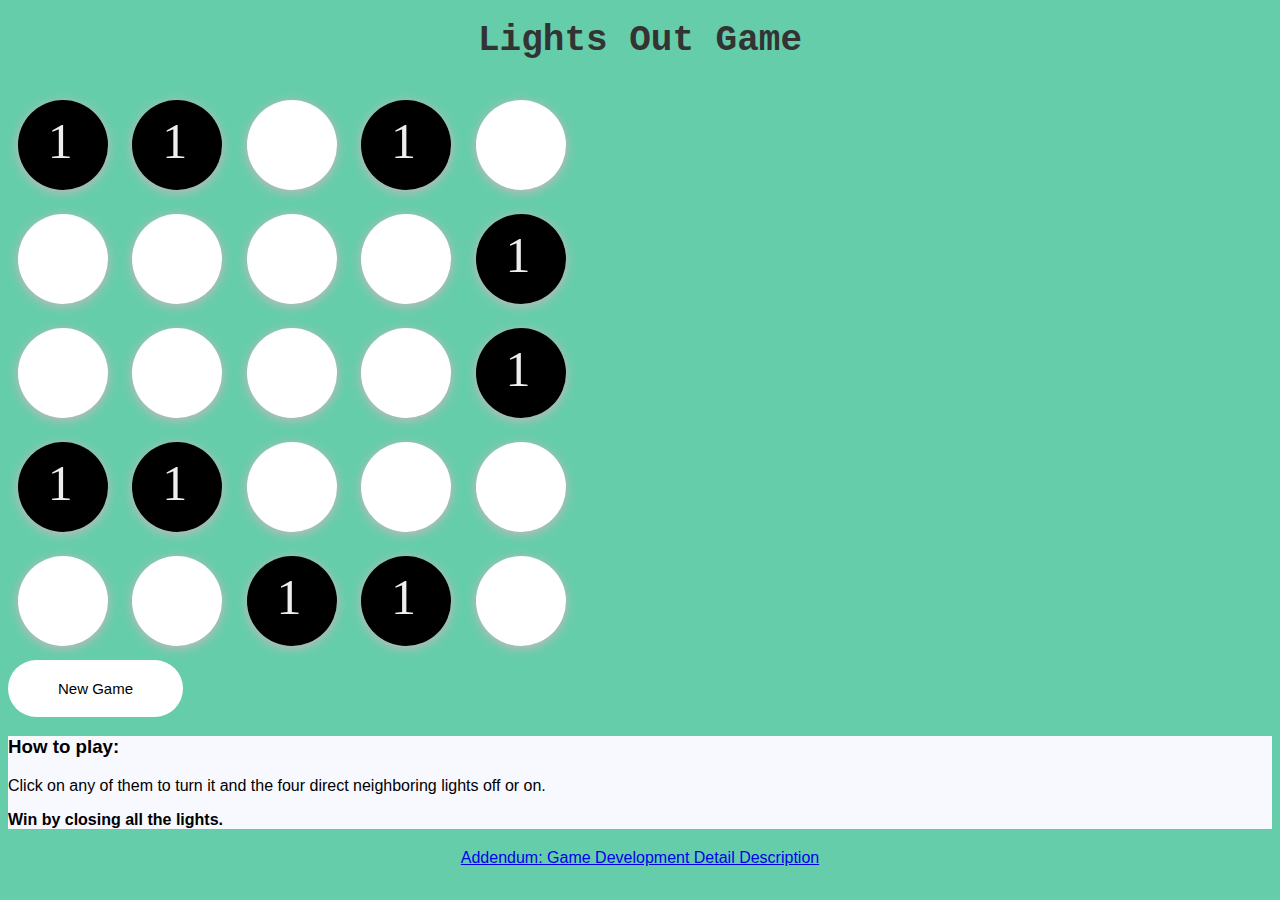
==== src/itc505/final/index.html @ bfbd6304 "Add files via upload" ====
<!DOCTYPE html>
<html lang="en">
<head>
    <meta charset="UTF-8">
    <meta name="viewport" content="width=device-width, initial-scale=1.0">
    <link rel="stylesheet" href="styles.css">
    <title>Lights Out Game</title>
</head>
<body>
    <h1 class="text-center title-header">Lights Out Game</h1>   
        <div class="container">
        	<div class="row">
        		<div class="col-md-6 col-md-offset-3 animated fadeIn game-cont">
        			<div class="row text-center">
	        			<div class="lightit"></div>
	        			<div class="lightit"></div>
	        			<div class="lightit"></div>
	        			<div class="lightit"></div>
	        			<div class="lightit"></div>
					</div>
					<div class="row text-center">
	        			<div class="lightit"></div>
	        			<div class="lightit"></div>
	        			<div class="lightit"></div>
	        			<div class="lightit"></div>
	        			<div class="lightit"></div>
					</div>
					<div class="row text-center">
	        			<div class="lightit"></div>
	        			<div class="lightit"></div>
	        			<div class="lightit"></div>
	        			<div class="lightit"></div>
	        			<div class="lightit"></div>
					</div>
					<div class="row text-center">
	        			<div class="lightit"></div>
	        			<div class="lightit"></div>
	        			<div class="lightit"></div>
	        			<div class="lightit"></div>
	        			<div class="lightit"></div>
					</div>
					<div class="row text-center">
	        			<div class="lightit"></div>
	        			<div class="lightit"></div>
	        			<div class="lightit"></div>
	        			<div class="lightit"></div>
	        			<div class="lightit"></div>
        			</div>
					<div class="new-game-container">
						<button id="newGameBtn">New Game</button>
						
					</div>
        			<div class="winner-cont">
        				<div class="winner-msg">
        					<h3>You won!</h3>
        					<button class="btn btn-default reset-btn">Reset</button>
        				</div>
        			</div>
        		</div>
        		<div class="col-md-3">
        			<div class="well how-to">
        				<h3>How to play:</h3>
        				<p>Click on any of them to turn it and the four direct neighboring lights off or on.</p>
						<p><strong>Win by closing all the lights.</strong></p>
        			</div>
        		</div>
        	</div>
        </div>
    <script src="script.js"></script>
<footer>
    <div class="addendum-link" style="text-align: center; margin-top: 20px;">
      <a href="addendum.html">Addendum: Game Development Detail Description</a>
    </div>
  </footer>
</body>
</html>
---- src/itc505/final/styles.css ----
body {
	background-color: #66CDAA;
	font-family: 'Open Sans', sans-serif;
}
#newGameBtn {
    background-color: White; 
    color: Black; 
	font-size:15px;
    padding: 20px 50px; /* Padding inside the button */
    border: none; /* Remove border */
    border-radius: 50px; /* Rounded corners */
    cursor: pointer; /* Add a pointer cursor on hover */
    transition: background-color 0.3s; /* Smooth background color transition */

    /* Optional: Add hover effect */
    &:hover {
        background-color: #000000; /* Darker green on hover */
    }
}

.title-header {
    font-family: 'Courier', Arial, sans-serif;
    color: #333; /* Text color */
    font-size: 36px; /* Font size */
    font-weight: bold; /* Font weight (if desired) */
    text-align: center; /* Center the text horizontally */
    margin-top: 20px; /* Add some top margin for spacing */
}


.lightit {
	cursor: pointer;
	position: relative;
	display: inline-block;
	width: 90px;
	height: 90px;
	margin: 10px;
	padding: 0px;
	border: none;
	border-radius: 50px;
	box-shadow: 0px 2px 10px 1px #BBB;
	background-color: White;
	-webkit-transition: background-color .3s;
    transition: background-color .3s;
}

.lightit:active {
	background-color: #EEE;
}

.light-on:before {
	content: " 1";
	font-family: FontAwesome;
	color: #EEE;
	font-size: 50px;
	position: absolute;
	top: 13%;
	left: 33%;
}

.lightit:hover {
	box-shadow: 
		0px 0px 0px 6px GoldenRod,
		0px 2px 10px 1px #BBB;
}

.light-on {
	background-color: #000000;
}
.light-on:hover {
	box-shadow: 
		0px 0px 0px 6px DimGrey,
		0px 2px 10px 1px #BBB;		
}

.how-to {
	margin-top: 15px;
	background-color: GhostWhite;
}

.game-cont {
	position: relative;
	padding-top: 5px;
}
.winner-cont {
	position: absolute;
	top: 0;
	left: 0;
	width: 100%;
	height: 100%;
	display: none;
	background-color: rgba(0, 0, 0, 0.3);
}

.winner-msg {
	padding-top: 230px;
	text-align: center;
}

.winner-msg {
	color: #EEE;
}
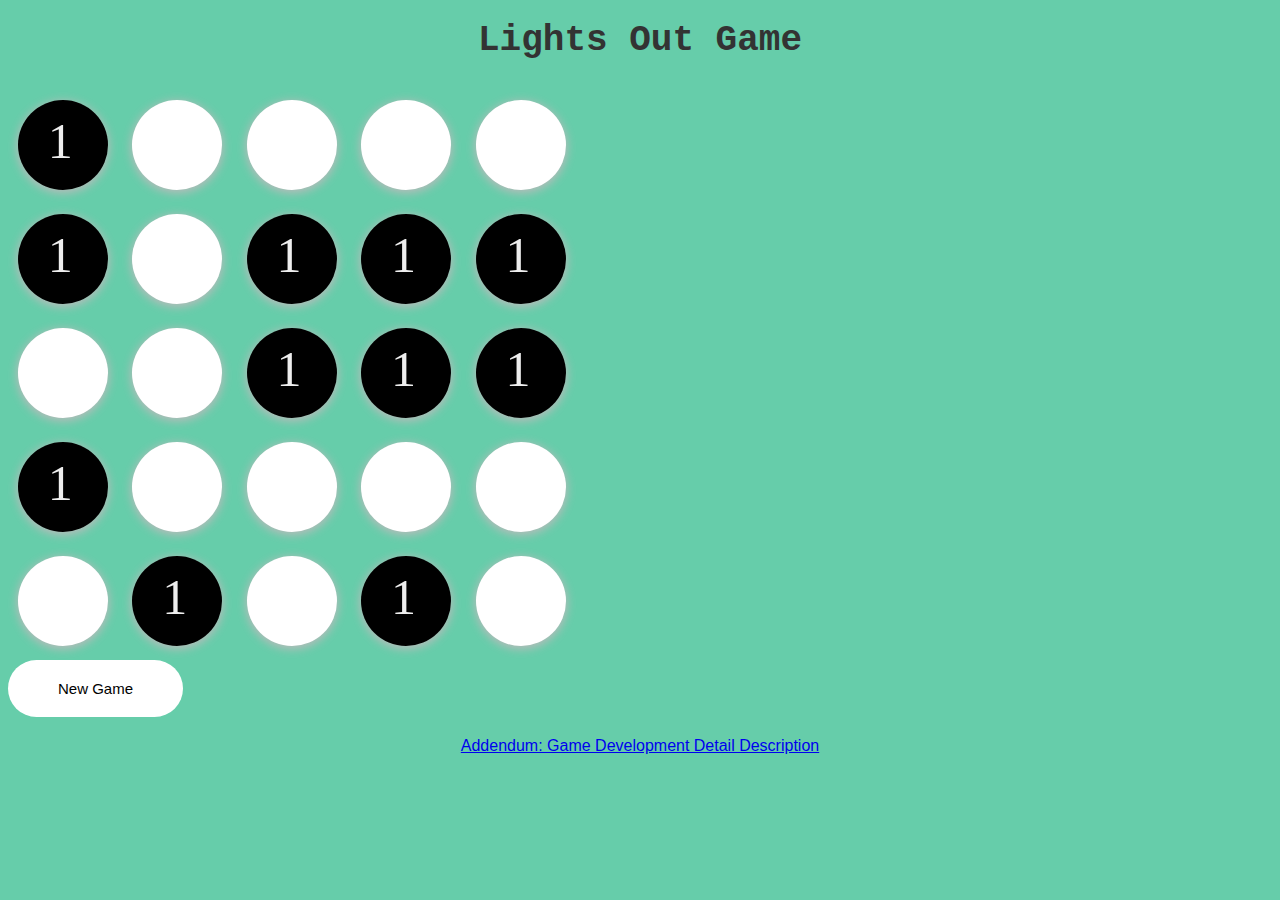
==== commit 8c1724db: "Update index.html" ====
--- a/src/itc505/final/index.html
+++ b/src/itc505/final/index.html
@@ -57,13 +57,7 @@
         				</div>
         			</div>
         		</div>
-        		<div class="col-md-3">
-        			<div class="well how-to">
-        				<h3>How to play:</h3>
-        				<p>Click on any of them to turn it and the four direct neighboring lights off or on.</p>
-						<p><strong>Win by closing all the lights.</strong></p>
-        			</div>
-        		</div>
+
         	</div>
         </div>
     <script src="script.js"></script>
